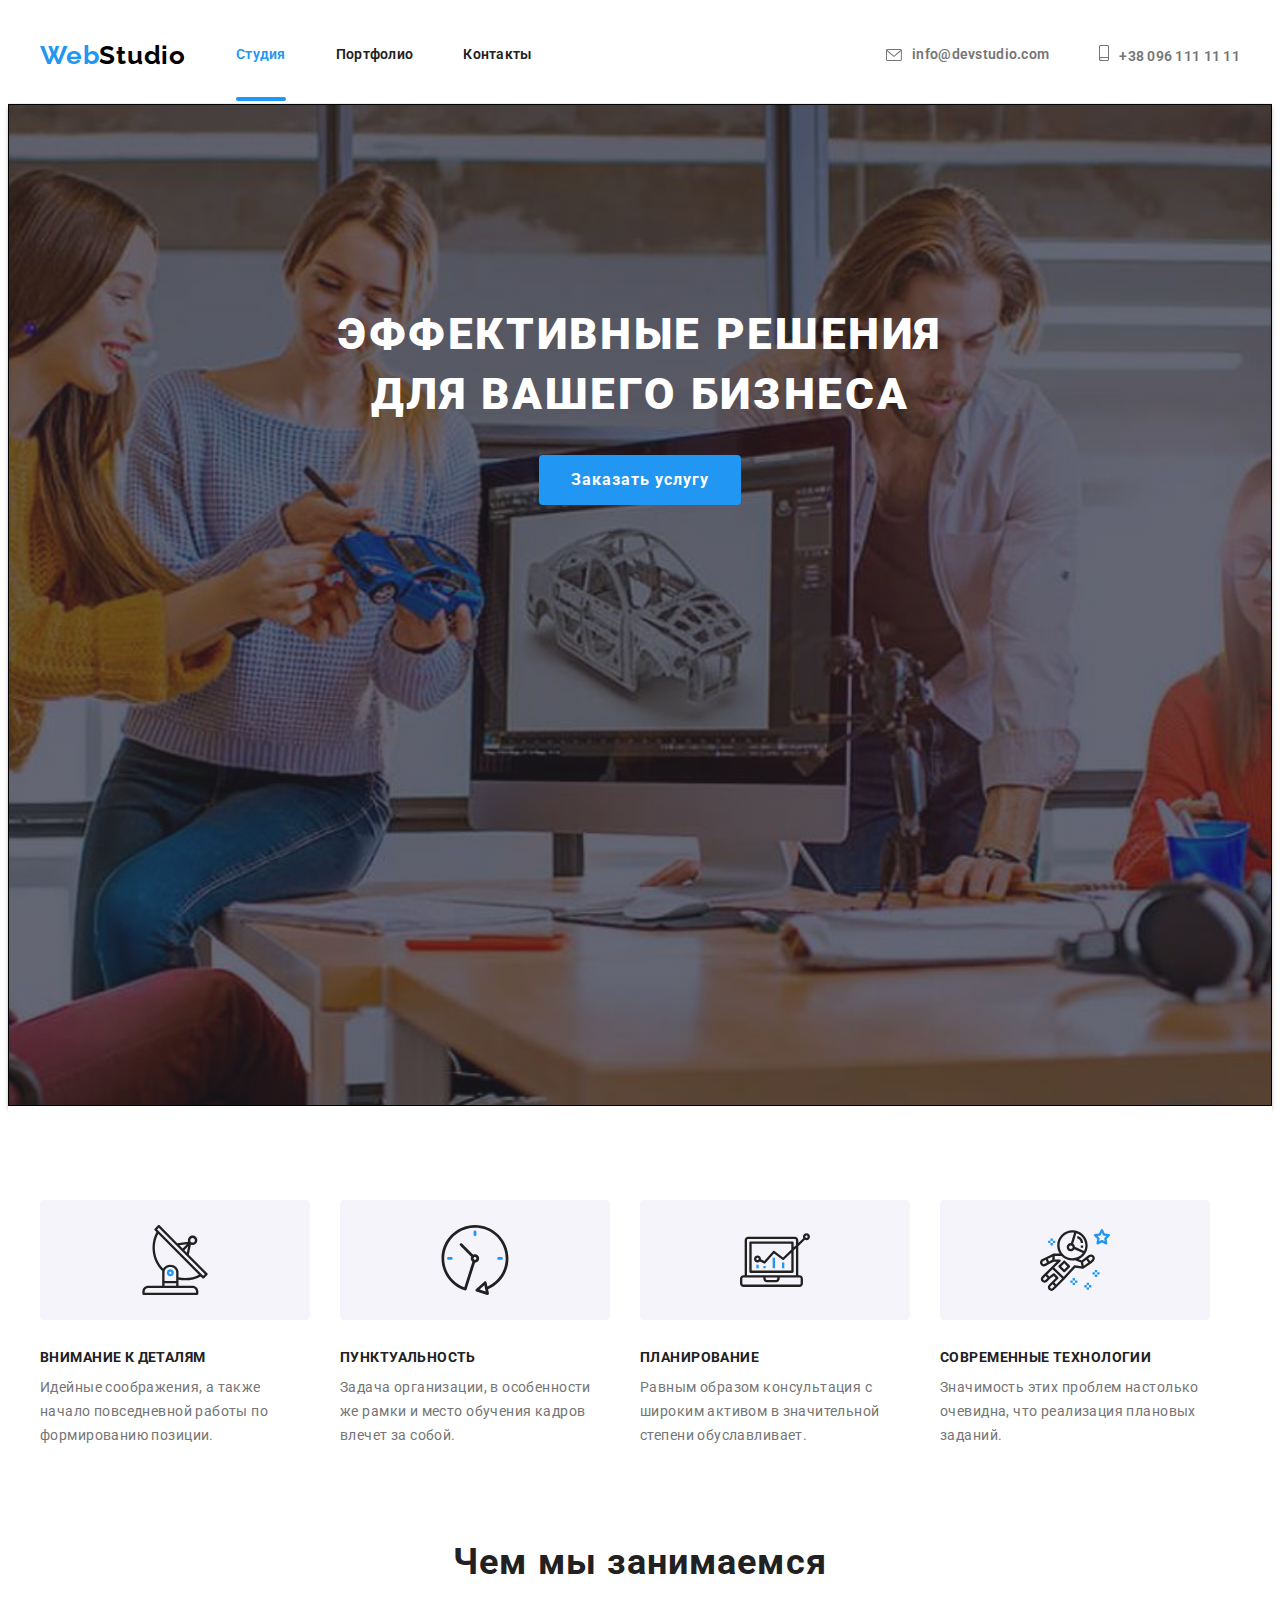
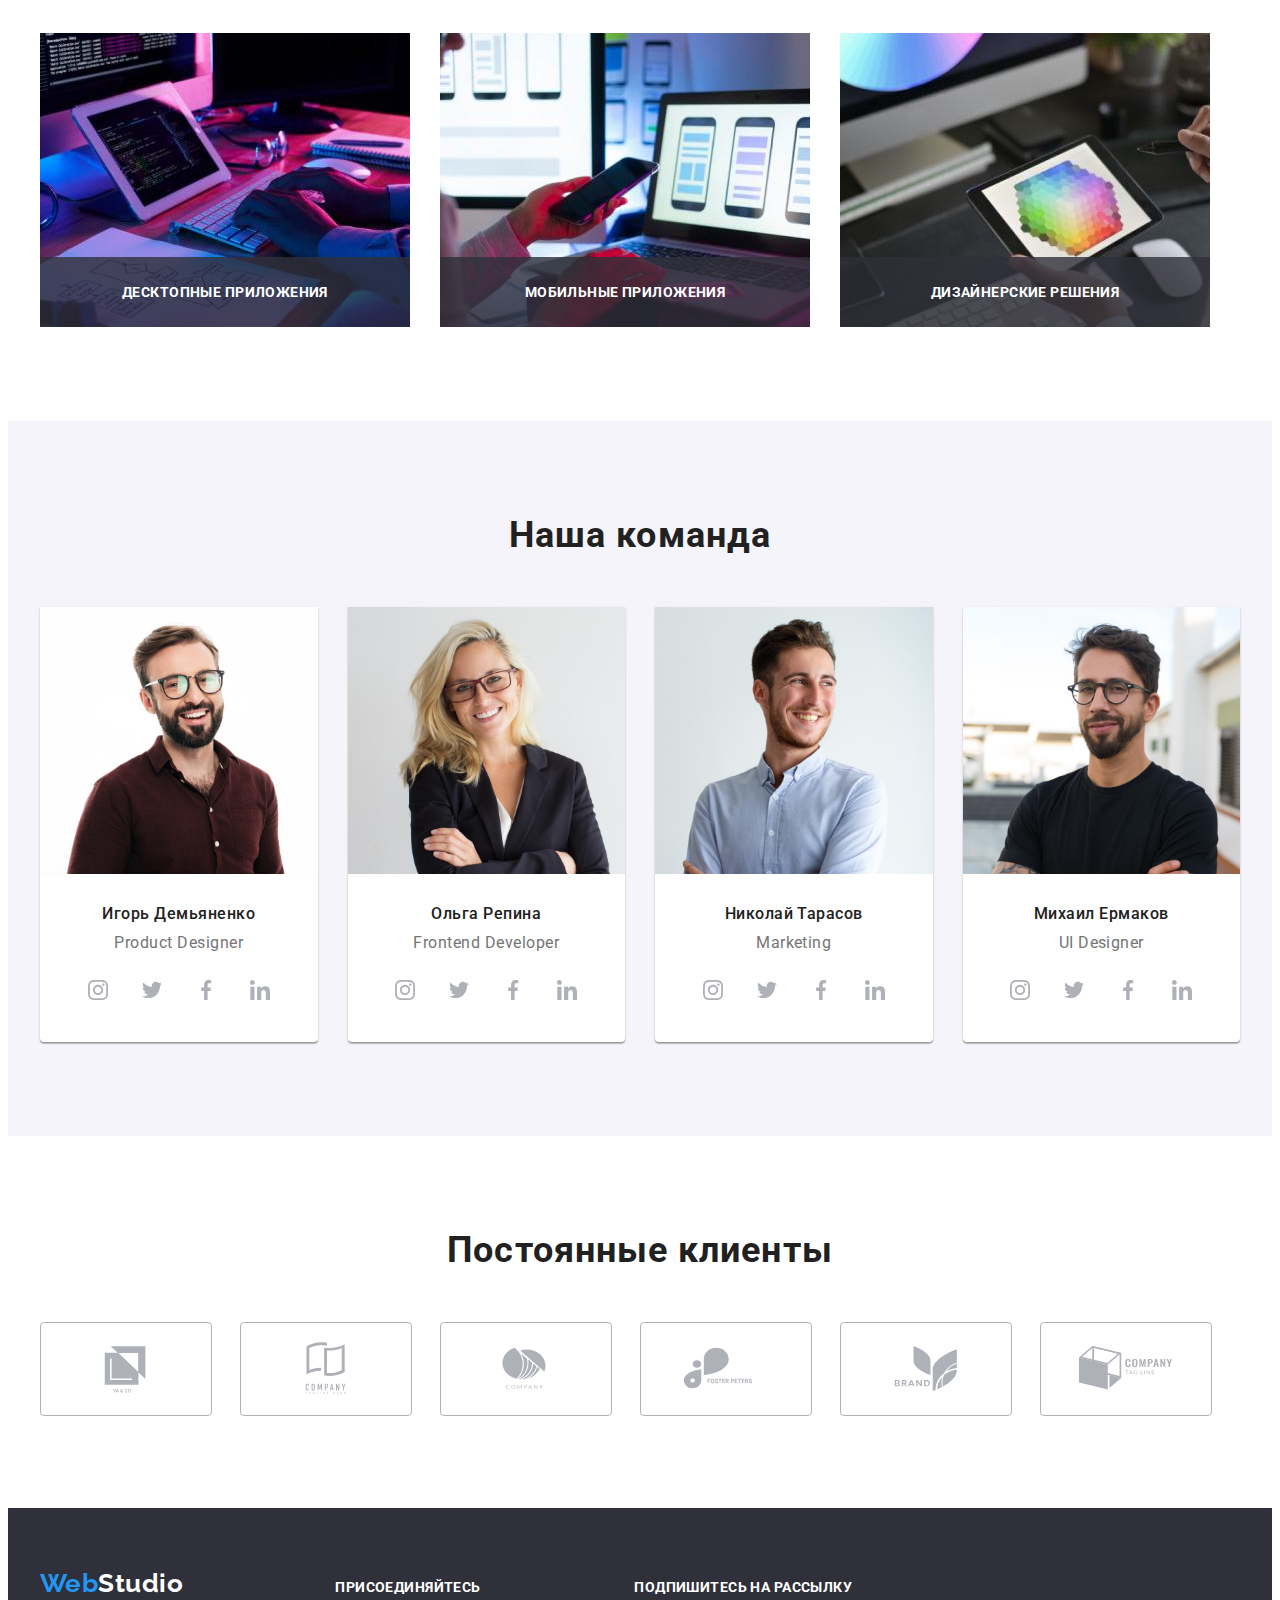
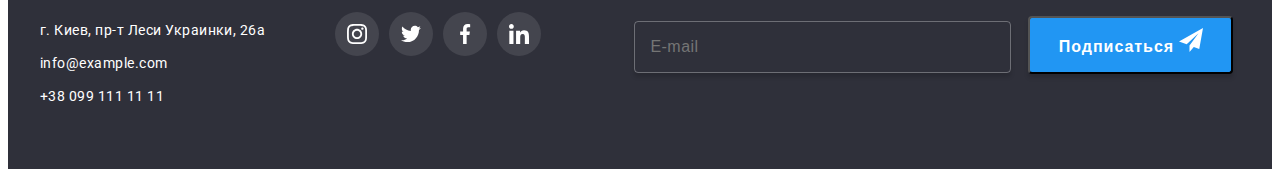
==== index.html @ f406188a "commit220617" ====
<!DOCTYPE html>
<html lang="ru">
  <head>
    <meta charset="UTF-8" />
    <meta http-equiv="X-UA-Compatible" content="IE=edge" />
    <meta name="viewport" content="width=device-width, initial-scale=1.0" />
    <link rel="preconnect" href="https://fonts.googleapis.com" />
    <link rel="preconnect" href="https://fonts.gstatic.com" crossorigin />
    <link
      href="https://fonts.googleapis.com/css2?family=Raleway:wght@700&family=Roboto:wght@400;500;700;900&display=swap"
      rel="stylesheet"
    />
    <link
      rel="stylesheet"
      href="https://cdnjs.cloudflare.com/ajax/libs/modern-normalize/1.1.0/modern-normalize.min.css"
      integrity="sha512-wpPYUAdjBVSE4KJnH1VR1HeZfpl1ub8YT/NKx4PuQ5NmX2tKuGu6U/JRp5y+Y8XG2tV+wKQpNHVUX03MfMFn9Q=="
      crossorigin="anonymous"
      referrerpolicy="no-referrer"
    />
    <link rel="stylesheet" href="./css/styles.css" />
    <title>WebStudio</title>
  </head>
  <body>
    <!--top line-->
    <header class="top">
      <div class="container">
        <nav class="top-nav">
          <a class="top-logo link" href="index.html"
            ><span class="top-logo-part">Web</span>Studio</a
          >
          <ul class="top-list list">
            <li class="top-item">
              <a href="index.html" class="current top-link link">Студия</a>
            </li>
            <li class="top-item">
              <a href="./portfolio.html" class="top-link link">Портфолио</a>
            </li>
            <li class="top-item">
              <a href="" class="top-link link">Контакты</a>
            </li>
          </ul>
        </nav>
        <ul class="top-contacts">
          <li class="top-item list">
            <a class="top-mail link" href="mailto:info@devstudio.com">
              <svg class="mail-icon" width="16" height="12">
                <use href="./images/symbol-defs.svg#icon-envelope"></use></svg
              >info@devstudio.com</a
            >
          </li>
          <li class="top-item list">
            <a class="top-tel link" href="tel:+380961111111">
              <svg class="tel-icon" width="10" height="16">
                <use href="./images/symbol-defs.svg#icon-smartphone"></use></svg
              >+38 096 111 11 11</a
            >
          </li>
        </ul>
      </div>
    </header>
    <main>
      <!--site header-->
      <section class="header">
        <div class="container">
          <h1 class="header-title">Эффективные решения для вашего бизнеса</h1>
          <button type="button" class="header-btn btn" data-modal-open>Заказать услугу</button>
        </div>
      </section>
      <!--features-->
      <section class="features section">
        <div class="container">
          <h2 class="visually-hidden">hidden</h2>
          <ul class="features-list list">
            <li class="features-item">
              <div class="features-item-icon">
                <svg class="features-icon" width="70" height="70">
                  <use href="./images/symbol-defs.svg#icon-antenna"></use>
                </svg>
              </div>
              <h3 class="features-title">Внимание к деталям</h3>
              <p class="features-text">
                Идейные соображения, а также начало повседневной работы по формированию позиции.
              </p>
            </li>
            <li class="features-item">
              <div class="features-item-icon">
                <svg class="features-icon" width="70" height="70">
                  <use href="./images/symbol-defs.svg#icon-clock"></use>
                </svg>
              </div>
              <h3 class="features-title">Пунктуальность</h3>
              <p class="features-text">
                Задача организации, в особенности же рамки и место обучения кадров влечет за собой.
              </p>
            </li>
            <li class="features-item">
              <div class="features-item-icon">
                <svg class="features-icon" width="70" height="70">
                  <use href="./images/symbol-defs.svg#icon-diagram"></use>
                </svg>
              </div>
              <h3 class="features-title">Планирование</h3>
              <p class="features-text">
                Равным образом консультация с широким активом в значительной степени обуславливает.
              </p>
            </li>
            <li class="features-item">
              <div class="features-item-icon">
                <svg class="features-icon" width="70" height="70">
                  <use href="./images/symbol-defs.svg#icon-astronaut"></use>
                </svg>
              </div>
              <h3 class="features-title">Современные технологии</h3>
              <p class="features-text">
                Значимость этих проблем настолько очевидна, что реализация плановых заданий.
              </p>
            </li>
          </ul>
        </div>
      </section>
      <!--about us-->
      <section class="about section">
        <div class="container">
          <h2 class="about-title">Чем мы занимаемся</h2>
          <ul class="about-list list">
            <li class="about-item">
              <div class="about-thumb">
                <img
                  src="./images/hw-01-1.jpg"
                  class="about-img"
                  alt="печатает на планшете"
                  width="370"
                  height="294"
                />
                <p class="about-text">Десктопные приложения</p>
              </div>
            </li>
            <li class="about-item">
              <div class="about-thumb">
                <img
                  src="./images/hw-01-2.jpg"
                  class="about-img"
                  alt="смотрит в телефон"
                  width="370"
                  height="294"
                />
                <p class="about-text">Мобильные приложения</p>
              </div>
            </li>
            <li class="about-item">
              <div class="about-thumb">
                <img
                  src="./images/hw-01-3.jpg"
                  class="about-img"
                  alt="изучает цвета"
                  width="370"
                  height="294"
                />
                <p class="about-text">Дизайнерские решения</p>
              </div>
            </li>
          </ul>
        </div>
      </section>
      <!--Our team-->

      <section class="team section">
        <div class="container">
          <h2 class="team-title">Наша команда</h2>
          <ul class="team-list list">
            <li class="team-item">
              <img
                src="./images/hw-01-4.jpg"
                class="team-img"
                alt="дизайнер"
                width="270"
                height="260"
              />
              <div class="team-text">
                <p class="team-name">Игорь Демьяненко</p>
                <p class="team-description">Product Designer</p>
                <ul class="team-soc-list list">
                  <li class="team-soc-item">
                    <a href="" class="team-soc-link link"
                      ><svg class="team-soc-icon" width="20" height="20">
                        <use href="./images/symbol-defs.svg#icon-instagram"></use></svg
                    ></a>
                  </li>
                  <li class="team-soc-item">
                    <a href="" class="team-soc-link link"
                      ><svg class="team-soc-icon" width="20" height="20">
                        <use href="./images/symbol-defs.svg#icon-twitter"></use></svg
                    ></a>
                  </li>
                  <li class="team-soc-item">
                    <a href="" class="team-soc-link link">
                      <svg class="team-soc-icon" width="20" height="20">
                        <use href="./images/symbol-defs.svg#icon-facebook"></use></svg
                    ></a>
                  </li>
                  <li class="team-soc-item">
                    <a href="" class="team-soc-link link"
                      ><svg class="team-soc-icon" width="20" height="20">
                        <use href="./images/symbol-defs.svg#icon-linkedin"></use></svg
                    ></a>
                  </li>
                </ul>
              </div>
            </li>
            <li class="team-item">
              <img
                src="./images/hw-01-5.jpg"
                class="team-img"
                alt="разработчик"
                width="270"
                height="260"
              />
              <div class="team-text">
                <p class="team-name">Ольга Репина</p>
                <p class="team-description">Frontend Developer</p>
                <ul class="team-soc-list list">
                  <li class="team-soc-item">
                    <a href="" class="team-soc-link link"
                      ><svg class="team-soc-icon" width="20" height="20">
                        <use href="./images/symbol-defs.svg#icon-instagram"></use></svg
                    ></a>
                  </li>
                  <li class="team-soc-item">
                    <a href="" class="team-soc-link link"
                      ><svg class="team-soc-icon" width="20" height="20">
                        <use href="./images/symbol-defs.svg#icon-twitter"></use></svg
                    ></a>
                  </li>
                  <li class="team-soc-item">
                    <a href="" class="team-soc-link link">
                      <svg class="team-soc-icon" width="20" height="20">
                        <use href="./images/symbol-defs.svg#icon-facebook"></use></svg
                    ></a>
                  </li>
                  <li class="team-soc-item">
                    <a href="" class="team-soc-link link"
                      ><svg class="team-soc-icon" width="20" height="20">
                        <use href="./images/symbol-defs.svg#icon-linkedin"></use></svg
                    ></a>
                  </li>
                </ul>
              </div>
            </li>
            <li class="team-item">
              <img
                src="./images/hw-01-6.jpg"
                class="team-img"
                alt="маркетолог"
                width="270"
                height="260"
              />
              <div class="team-text">
                <p class="team-name">Николай Тарасов</p>
                <p class="team-description">Marketing</p>
                <ul class="team-soc-list list">
                  <li class="team-soc-item">
                    <a href="" class="team-soc-link link"
                      ><svg class="team-soc-icon" width="20" height="20">
                        <use href="./images/symbol-defs.svg#icon-instagram"></use></svg
                    ></a>
                  </li>
                  <li class="team-soc-item">
                    <a href="" class="team-soc-link link"
                      ><svg class="team-soc-icon" width="20" height="20">
                        <use href="./images/symbol-defs.svg#icon-twitter"></use></svg
                    ></a>
                  </li>
                  <li class="team-soc-item">
                    <a href="" class="team-soc-link link">
                      <svg class="team-soc-icon" width="20" height="20">
                        <use href="./images/symbol-defs.svg#icon-facebook"></use></svg
                    ></a>
                  </li>
                  <li class="team-soc-item">
                    <a href="" class="team-soc-link link"
                      ><svg class="team-soc-icon" width="20" height="20">
                        <use href="./images/symbol-defs.svg#icon-linkedin"></use></svg
                    ></a>
                  </li>
                </ul>
              </div>
            </li>
            <li class="team-item">
              <img
                src="./images/hw-01-7.jpg"
                class="team-img"
                alt="дизайнер"
                width="270"
                height="260"
              />
              <div class="team-text">
                <p class="team-name">Михаил Ермаков</p>
                <p class="team-description">UI Designer</p>
                <ul class="team-soc-list list">
                  <li class="team-soc-item">
                    <a href="" class="team-soc-link link"
                      ><svg class="team-soc-icon" width="20" height="20">
                        <use href="./images/symbol-defs.svg#icon-instagram"></use></svg
                    ></a>
                  </li>
                  <li class="team-soc-item">
                    <a href="" class="team-soc-link link"
                      ><svg class="team-soc-icon" width="20" height="20">
                        <use href="./images/symbol-defs.svg#icon-twitter"></use></svg
                    ></a>
                  </li>
                  <li class="team-soc-item">
                    <a href="" class="team-soc-link link">
                      <svg class="team-soc-icon" width="20" height="20">
                        <use href="./images/symbol-defs.svg#icon-facebook"></use></svg
                    ></a>
                  </li>
                  <li class="team-soc-item">
                    <a href="" class="team-soc-link link"
                      ><svg class="team-soc-icon" width="20" height="20">
                        <use href="./images/symbol-defs.svg#icon-linkedin"></use></svg
                    ></a>
                  </li>
                </ul>
              </div>
            </li>
          </ul>
        </div>
      </section>

      <!--Clients-->
      <section class="clients section">
        <div class="container">
          <h2 class="clients-title">Постоянные клиенты</h2>
          <ul class="clients-list list">
            <li class="clients-item">
              <a href="" class="clients-link link">
                <svg class="clients-icon" width="106" height="60">
                  <use href="./images/symbol-defs.svg#icon-Logo1"></use>
                </svg>
              </a>
            </li>
            <li class="clients-item">
              <a href="" class="clients-link link">
                <svg class="clients-icon" width="106" height="60">
                  <use href="./images/symbol-defs.svg#icon-Logo2"></use>
                </svg>
              </a>
            </li>
            <li class="clients-item">
              <a href="" class="clients-link link">
                <svg class="clients-icon" width="106" height="60">
                  <use href="./images/symbol-defs.svg#icon-Logo3"></use>
                </svg>
              </a>
            </li>
            <li class="clients-item">
              <a href="" class="clients-link link">
                <svg class="clients-icon" width="106" height="60">
                  <use href="./images/symbol-defs.svg#icon-Logo4"></use>
                </svg>
              </a>
            </li>
            <li class="clients-item">
              <a href="" class="clients-link link">
                <svg class="clients-icon" width="106" height="60">
                  <use href="./images/symbol-defs.svg#icon-Logo5"></use>
                </svg>
              </a>
            </li>
            <li class="clients-item">
              <a href="" class="clients-link link">
                <svg class="clients-icon" width="106" height="60">
                  <use href="./images/symbol-defs.svg#icon-Logo6"></use>
                </svg>
              </a>
            </li>
          </ul>
        </div>
      </section>
    </main>
    <!--footer-->
    <footer>
      <address class="address">
        <div class="container">
          <div class="footer-address">
            <a class="address-logo" href="index.html">
              <span class="address-logo-part">Web</span>Studio</a
            >
            <ul class="address-list list">
              <li class="address-item">
                <a
                  class="address-link link"
                  href="https://goo.gl/maps/U8D8VqJZEQFio7qh9"
                  target="_blank"
                  rel="noopener nofollow noreferrer"
                  >г. Киев, пр-т Леси Украинки, 26a</a
                >
              </li>
              <li class="address-item">
                <a class="mail-link link" href="mailto:info@example.com">info@example.com</a>
              </li>
              <li class="address-item">
                <a class="tel-link link" href="tel:+380991111111">+38 099 111 11 11</a>
              </li>
            </ul>
          </div>
          <div class="footer-icons">
            <p class="footer-text">присоединяйтесь</p>
            <ul class="footer-soc-list list">
              <li class="footer-soc-item">
                <a href="" class="footer-soc-link link"
                  ><svg class="footer-soc-icon" width="20" height="20">
                    <use href="./images/symbol-defs.svg#icon-instagram"></use></svg
                ></a>
              </li>
              <li class="footer-soc-item">
                <a href="" class="footer-soc-link link"
                  ><svg class="footer-soc-icon" width="20" height="20">
                    <use href="./images/symbol-defs.svg#icon-twitter"></use></svg
                ></a>
              </li>
              <li class="footer-soc-item">
                <a href="" class="footer-soc-link link">
                  <svg class="footer-soc-icon" width="20" height="20">
                    <use href="./images/symbol-defs.svg#icon-facebook"></use></svg
                ></a>
              </li>
              <li class="footer-soc-item">
                <a href="" class="footer-soc-link link"
                  ><svg class="footer-soc-icon" width="20" height="20">
                    <use href="./images/symbol-defs.svg#icon-linkedin"></use></svg
                ></a>
              </li>
            </ul>
          </div>

          <!---- <p class="footer-form-text">Подпишитесь на рассылку</p>
            <form name="signup_form" autocomplete="on" novalidate>
              <input type="email" name="email" placeholder="E-mail" />
              <button type="submit">Подписаться</button>
            </form>-->
          <form class="footer-form">
            <label class="footer-form-text"> Подпишитесь на рассылку</label>
            <div class="footer-sign">
              <input class="footer-input" type="email" name="email" placeholder="E-mail" />
              <button class="footer-form-btn" type="submit">
                Подписаться
                <svg class="footer-form-icon" width="24" height="24">
                  <use href="./images/symbol-defs.svg#icon-icon-send"></use>
                </svg>
              </button>
            </div>
          </form>
        </div>
      </address>
    </footer>
    <div class="backdrop is-hidden" data-modal>
      <div class="modal">
        <button type="button" class="modal-close-btn" data-modal-close>
          <svg class="close-btn" width="11" height="11">
            <use href="./images/symbol-defs.svg#icon-Vector-1"></use>
          </svg>
        </button>
        <form class="modal-form">
            <p class="modal-title">Оставьте свои данные, мы вам перезвоним</p>
            <div class="modal-field">
              <label class="modal-label">Имя</label>
              <input type="text" class="modal-input" name="user-name" />
              <svg class="modal-icon" width="18" height="18">
                <use href="./images/symbol-defs.svg#icon-person"></use>
              </svg>
            </div>
            <div class="modal-field">
              <label class="modal-label">Телефон</label>
              <input type="text" class="modal-input" name="user-tel" />
              <svg class="modal-icon" width="18" height="18">
                <use href="./images/symbol-defs.svg#icon-phone"></use>
              </svg>
            </div>
            <div class="modal-field">
              <label class="modal-label">Почта</label>
              <input type="text" class="modal-input" name="user-email" />
              <svg class="modal-icon" width="18" height="18">
                <use href="./images/symbol-defs.svg#icon-email"></use>
              </svg>
            </div>
            <div class="modal-field">
              <label for="user-text" class="modal-label">Комментарий</label>
              <textarea
                name="user-text"
                id="user-text"
                class="modal-text"
                placeholder="Введите текст"
              ></textarea>
            </div>
            <div class="modal-agreement">
          <div class="modal-field">
            <input
              type="checkbox"
              name="agreement"
              value="true"
              class="modal-check"
              id="agreement"
            />
            <label for="agreement" class="check-text"
              >Соглашаюсь с рассылкой и принимаю Условия договора</label
            >
          </div>
          <button class="modal-submit-btn" type="submit">Отправить</button>
          </div>
        </form>
      </div>
      </div>
      </div>
    </div>
    <script src="./js/modal.js"></script>
  </body>
</html>
---- css/styles.css ----
:root {
  --accent-color: #2196f3;
  --secondary-text-color: #757575;
  --main-text-color: #212121;
  --accent-text-color: #2196f3;
  --white-color: #ffffff;
  --main-btn-color: #f5f4fa;
  --dark-grey-color: #2f303a;
  --black-color: #000000;
  --border-color: #eeeeee;
  --main-icon-color: #afb1b8;
  --letter-spacing: 0.03em;
}

p,
h1,
h2,
h3,
h4,
h5,
h6 {
  margin: 0;
}

ul,
ol {
  margin: 0;
  padding-left: 0;
}

img {
  display: block;
  width: 100%;
  height: auto;
}

body {
  background-color: var(--white-color);
  color: var(--main-text-color);
  font-family: 'Roboto', sans-serif;
}
/*Утилиты*/
.list {
  list-style: none;
}
.link {
  text-decoration: none;
}
.btn {
  font-family: inherit;
  border: none;
  cursor: pointer;
}
.container {
  width: 1200px;
  margin: 0 auto;
  padding-left: 15px;
  padding-right: 15px;
}

.section {
  padding-top: 94px;
  padding-bottom: 94px;
}

/* top-line */

.top .container {
  display: flex;
  align-items: center;
  justify-content: space-between;
}

.top {
  background-color: var(--white-color);
  border-bottom-width: 1px;
  border-bottom-style: solid;
  border-bottom-color: var(--border-color);
  padding-top: 32px;
  padding-bottom: 32px;
}

.top-list {
  display: flex;
  padding: 0;
  margin: 0;
  list-style: none;
}

.top-nav {
  font-weight: 600;
  font-size: 14px;
  line-height: 1.14;
  letter-spacing: 0.02em;
  display: flex;
  align-items: center;
}

.top-logo {
  font-family: 'Raleway', sans-serif;
  color: var(--black-color);
  font-weight: 700;
  font-size: 26px;
  line-height: 1.19;
  letter-spacing: var(--letter-spacing);
  display: block;
  align-items: center;
  margin-right: 50px;
}

.top-logo-part {
  color: var(--accent-color);
}

.top-item {
  margin-right: 50px;
}

.top-item:last-child {
  margin-right: 0;
}

.top-contacts {
  display: flex;
  align-items: center;
}

.top-link:hover,
.top-link:focus {
  color: var(--accent-text-color);
  text-decoration: none;
}

.top-link {
  color: var(--main-text-color);
  display: block;
  text-decoration: none;
  width: 100%;
  transition: color 250ms cubic-bezier(0.4, 0, 0.2, 1);
}

.top-link .current {
  color: var(--accent-text-color);
}

.current {
  color: var(--accent-text-color);
}
.top-list .top-link {
  position: relative;
}

.top-link.current:after {
  display: block;
  content: '';
  position: absolute;
  bottom: -38px;
  left: 0;
  border-radius: 2px;
  width: 100%;
  height: 4px;
  background-color: var(--accent-text-color);
  opacity: 0;
  transform: scale(0);
  transition: transform 250ms cubic-bezier(0.4, 0, 0.2, 1);
}

.top-link.current:after {
  opacity: 1;
  transform: scaleX(1);
}

.top-link.current:after {
  opacity: 1;
  transform: scaleX(1);
}

.top-mail:hover,
.top-mail:focus {
  color: var(--accent-text-color);
  text-decoration: none;
}

.top-mail {
  display: flex;
  align-items: center;
  color: var(--secondary-text-color);
  transition: color 250ms cubic-bezier(0.4, 0, 0.2, 1);
}

.top-tel:hover,
.top-tel:focus {
  color: var(--accent-text-color);
  text-decoration: none;
}

.top-tel {
  color: var(--secondary-text-color);
  transition: color 250ms cubic-bezier(0.4, 0, 0.2, 1);
}

.top-contacts {
  font-weight: 600;
  font-size: 14px;
  line-height: 1.14;
  letter-spacing: 0.02em;
}

.mail-icon {
  margin-right: 10px;
  fill: var(--secondary-text-color);
  transition: fill 250ms cubic-bezier(0.4, 0, 0.2, 1);
}
.tel-icon {
  margin-right: 10px;
  fill: var(--secondary-text-color);
  transition: fill 250ms cubic-bezier(0.4, 0, 0.2, 1);
}

.top-mail:hover .mail-icon,
.top-mail:focus .mail-icon {
  fill: var(--accent-color);
}

.top-tel:hover .tel-icon,
.top-tel:focus .tel-icon {
  fill: var(--accent-color);
}

/*footer*/
.address {
  background-color: var(--dark-grey-color);
  color: var(--white-color);
  letter-spacing: var(--letter-spacing);
  padding-top: 60px;
  padding-bottom: 60px;
  display: block;
}

.address .container {
  display: flex;
  align-items: baseline;
}

.address-logo {
  font-family: 'Raleway', sans-serif;
  color: var(--white-color);
  font-style: normal;
  font-weight: 700;
  font-size: 26px;
  line-height: 1.19;
  text-decoration: none;
  margin-bottom: 20px;
  display: block;
}

.address-logo-part {
  color: var(--accent-text-color);
  font-style: normal;
}
.address-link {
  color: var(--white-color);
  font-style: normal;
  display: block;
  transition: color 250ms cubic-bezier(0.4, 0, 0.2, 1);
}

.tel-link {
  color: var(--white-color);
  font-style: normal;
  display: block;
  transition: color 250ms cubic-bezier(0.4, 0, 0.2, 1);
}

.mail-link {
  color: var(--white-color);
  font-style: normal;
  display: block;
  transition: color 250ms cubic-bezier(0.4, 0, 0.2, 1);
}

.address-list {
  color: var(--white-color);
  font-style: normal;
  font-weight: 400;
  font-size: 14px;
  line-height: 1.71;
  font-style: normal;
  display: block;
}
.address-item:not(:last-child) {
  margin-bottom: 9px;
}

.address-link:hover,
.address-link:focus {
  color: var(--accent-text-color);
  text-decoration: none;
}
.mail-link:hover,
.mail-link:focus {
  color: var(--accent-text-color);
  text-decoration: none;
}

.tel-link:hover,
.tel-link:focus {
  color: var(--accent-text-color);
  text-decoration: none;
}

.footer-icons {
  margin-left: 70px;
  margin-right: 93px;
  text-align: left;
}

.footer-text {
  font-weight: 700;
  font-size: 14px;
  line-height: 1.17;
  letter-spacing: var(--letter-spacing);
  text-transform: uppercase;
  font-style: normal;
  margin-bottom: 16px;
}

.footer-soc-list {
  display: flex;
  justify-content: left;
}

.footer-soc-item {
  width: 44px;
  height: 44px;
  margin-right: 10px;
}

.footer-soc-item:last-child {
  margin-right: 0;
}

.footer-soc-link {
  width: 100%;
  height: 100%;
  border-radius: 50%;
  display: flex;
  align-items: center;
  justify-content: center;
  background-color: rgba(255, 255, 255, 0.1);
  transition: background-color 250ms cubic-bezier(0.4, 0, 0.2, 1);
}

.footer-soc-link:hover,
.footer-soc-link:focus {
  background-color: var(--accent-color);
}

.footer-soc-link:hover .footer-soc-icon,
.footer-soc-link:focus .footer-soc-icon {
  fill: var(--white-color);
}
.footer-soc-icon {
  fill: var(--white-color);
}
/* 
.footer-form {
  /* text-align: left; 
  margin-left: 93px;
  display: flex;*/
/* display: flex;
  margin-left: 93px;
  flex-direction: row; }*/

/* .footer-form-text {
  font-weight: 700;
  font-size: 14px;
  line-height: 1.17;
  letter-spacing: 0.03em;
  text-transform: uppercase;
  font-style: normal;
  color: rgba(255, 255, 255, 1);
  margin-bottom: 20px;
} */
.footer-form {
  display: block;
}
.footer-form-text {
  /* margin-right: 12px;
  font-style: normal;
  color: rgba(255, 255, 255, 0.6);
  font-weight: 400;
  font-size: 14px;
  letter-spacing: 00.03em;
  line-height: 1.25;
  text-align: left; */
  font-weight: 700;
  font-size: 14px;
  line-height: 1.17;
  letter-spacing: var(--letter-spacing);
  text-transform: uppercase;
  font-style: normal;
  color: rgba(255, 255, 255, 1);
  margin-bottom: 20px;
  display: flex;
}

.footer-form-btn {
  background-color: var(--accent-color);
  color: var(--white-color);
  font-weight: 700;
  font-size: 16px;
  line-height: 1.88;
  letter-spacing: 0.06em;
  padding-top: 10px;
  padding-bottom: 10px;
  border-radius: 4px;
  box-shadow: 0px 4px 4px rgba(0, 0, 0, 0.15);
  padding-left: 29px;
  padding-right: 28px;
}

.footer-input {
  padding-top: 15px;
  padding-bottom: 15px;
  padding-left: 15px;
  width: 358px;

  border: 1px solid rgba(255, 255, 255, 0.3);
  box-shadow: 0px 4px 4px rgba(0, 0, 0, 0.15);
  border-radius: 4px;
  background-color: inherit;
  font-weight: 400;
  font-size: 16px;
  line-height: 1.25;
  letter-spacing: var(--letter-spacing);
  color: rgba(255, 255, 255, 0.6);
  margin-right: 12px;
}

.footer-input {
  font-weight: 400;
  font-size: 16px;
  line-height: 1.25;
  letter-spacing: var(--letter-spacing);
  color: rgba(255, 255, 255, 0.6);
}

/*index-header*/
.header {
  max-width: 1600px;
  height: 600px;
  margin: 0 auto;
  background-color: var(--dark-grey-color);
  background-image: linear-gradient(rgba(47, 48, 58, 0.4), rgba(47, 48, 58, 0.4)),
    url(../images/main-bg.jpg);
  background-repeat: no-repeat;
  background-position: center;
  background-size: cover;
  padding-top: 200px;
  padding-bottom: 200px;
  border: 1px solid #000000;
  box-shadow: 0px 4px 4px rgba(0, 0, 0, 0.25);
}

.header .container {
  display: flex;
  flex-direction: column;
}

.header-title {
  font-weight: 900;
  font-size: 44px;
  line-height: 1.36;
  letter-spacing: 0.06em;
  color: var(--white-color);
  text-transform: uppercase;
  text-align: center;
  margin-bottom: 30px;
  padding-left: 252px;
  padding-right: 252px;
}

.header-btn {
  color: var(--white-color);
  background-color: var(--accent-color);
  font-weight: 700;
  font-size: 16px;
  line-height: 1.88em;
  letter-spacing: 0.06em;
  padding: 10px 32px;
  width: fit-content;
  margin: 0 auto;
  text-align: center;
  box-sizing: content-box;
  border-radius: 4px;
  transition: background-color 250ms cubic-bezier(0.4, 0, 0.2, 1),
    color 250ms cubic-bezier(0.4, 0, 0.2, 1);
}

.header-btn:focus {
  font-weight: 700;
  font-size: 16px;
  line-height: 1.88;

  color: var(--white-color);
  background-color: var(--accent-color);
}

/*index-features*/

.features {
  background-color: var(--white-color);
  padding-bottom: 0px;
}

.visually-hidden {
  position: absolute;
  white-space: nowrap;
  width: 1px;
  height: 1px;
  overflow: hidden;
  border: 0;
  padding: 0;
  clip: rect(0 0 0 0);
  clip-path: inset(50%);
  margin: -1px;
}

.features-list {
  display: flex;
  flex-direction: row;
}

.features-item-icon {
  display: flex;
  justify-content: center;
  align-items: center;
  border-radius: 4px;
  height: 120px;
  background-color: rgba(245, 244, 250, 1);
  margin-bottom: 30px;
}

.features-item {
  margin-right: 30px;
}

.features-item:last-child {
  margin-right: 0;
}

.features-title {
  font-weight: 700;
  font-size: 14px;
  line-height: 1.14;
  letter-spacing: var(--letter-spacing);
  color: var(--main-text-color);
  text-transform: uppercase;
  margin-bottom: 10px;
  text-align: auto;
}
.features-text {
  font-weight: 400;
  font-size: 14px;
  line-height: 1.71;
  letter-spacing: var(--letter-spacing);
  color: var(--secondary-text-color);
  width: 270px;
}

/*index-about-us*/
.about {
  background-color: var(--white-color);
}

.about-thumb {
  position: relative;
}

.about-text {
  display: flex;
  align-items: center;
  justify-content: center;
  position: absolute;
  color: var(--white-color);
  background-color: rgba(47, 48, 58, 0.8);
  bottom: 0;
  font-weight: 700;
  font-size: 14px;
  line-height: 1.17;
  letter-spacing: var(--letter-spacing);
  text-transform: uppercase;
  width: 100%;
  height: 70px;
}

.about-title {
  font-weight: 700;
  font-size: 36px;
  line-height: 1.16;
  letter-spacing: var(--letter-spacing);
  color: var(--main-text-color);
  text-align: center;
  margin-bottom: 50px;
}

.about-list {
  display: flex;
  flex-direction: row;
}

.about-item {
  margin-right: 30px;
}

.about-item:last-child {
  margin-right: 0;
}

/*index-our-team*/
.team {
  background-color: var(--main-btn-color);
}

.team-soc-list {
  display: flex;
  justify-content: center;
}

.team-soc-item {
  width: 44px;
  height: 44px;
  margin-right: 10px;
}

.team-soc-item:last-child {
  margin-right: 0;
}

.team-soc-link {
  width: 100%;
  height: 100%;
  border-radius: 50%;
  display: flex;
  align-items: center;
  justify-content: center;
  transition: background-color 250ms cubic-bezier(0.4, 0, 0.2, 1);
}

.team-soc-link:hover,
.team-soc-link:focus {
  background-color: var(--accent-color);
}

.team-soc-link:hover .team-soc-icon,
.team-soc-link:focus .team-soc-icon {
  fill: var(--white-color);
}
.team-soc-icon {
  fill: var(--main-icon-color);
  transition: fill 250ms cubic-bezier(0.4, 0, 0.2, 1);
}
.team-list {
  display: flex;
  flex-direction: row;
}

.team-item {
  margin-right: 30px;
  background-color: var(--white-color);
  border-bottom-right-radius: 4px;
  border-bottom-left-radius: 4px;
  box-shadow: 0px 2px 1px rgba(0, 0, 0, 0.2), 0px 1px 1px rgba(0, 0, 0, 0.14),
    0px 1px 3px rgba(0, 0, 0, 0.12);
}

.team-item:last-child {
  margin-right: 0;
}

.team-title {
  font-weight: 700;
  font-size: 36px;
  line-height: 1.16;
  letter-spacing: var(--letter-spacing);
  color: var(--main-text-color);
  text-align: center;
  margin-bottom: 50px;
}

.team-text {
  padding-top: 30px;
  padding-bottom: 30px;
}
.team-name {
  font-weight: 500;
  font-size: 16px;
  line-height: 1.19;
  letter-spacing: var(--letter-spacing);
  color: var(--main-text-color);
  margin-bottom: 10px;
  text-align: center;
}

.team-description {
  font-weight: 400;
  font-size: 16px;
  line-height: 1.19;
  letter-spacing: var(--letter-spacing);
  color: var(--secondary-text-color);
  text-align: center;
  margin-bottom: 16px;
}
/*client*/

.clients-title {
  font-weight: 700;
  font-size: 36px;
  line-height: 1.16;
  letter-spacing: var(--letter-spacing);
  color: var(--main-text-color);
  text-align: center;
  margin-bottom: 50px;
}

.clients-list {
  display: flex;
}

.clients-item {
  margin-right: 30px;
  width: 170px;
  height: 92px;
  background-color: var(--white-color);
}

.clients-item:last-child {
  margin-right: 0;
}

.clients-link {
  display: flex;
  justify-content: center;
  align-items: center;
  width: 100%;
  height: 100%;
  border: 1px solid rgba(175, 177, 184, 1);
  border-radius: 4px;
  transition: border-color 250ms cubic-bezier(0.4, 0, 0.2, 1);
}

.clients-link:hover,
.clients-link:focus {
  border-color: var(--accent-color);
}

.clients-link:hover .clients-icon,
.clients-link:focus .clients-icon {
  fill: var(--accent-color);
}

.clients-icon {
  fill: var(--main-icon-color);
  justify-content: center;
  transition: fill 250ms cubic-bezier(0.4, 0, 0.2, 1);
}

/*portfolio-filters*/

.filters {
  background-color: var(--white-color);
  color: var(--main-text-color);
  font-weight: 600;
  font-size: 16px;
  line-height: 1.62;
  letter-spacing: var(--letter-spacing);
  padding-top: 97px;
}

.filters-list {
  display: flex;
  flex-direction: row;
  justify-content: center;
  margin-bottom: 50px;
}

.filters-item {
  margin-right: 8px;
}

.filters-item:last-child {
  margin-right: 0;
}
.filters-main-btn {
  color: var(--main-text-color);
  background-color: var(--main-btn-color);
  font-weight: 600;
  font-size: 16px;
  line-height: 1.63;
  letter-spacing: var(--letter-spacing);
  padding: 6px 22px;
  border-radius: 4px;
  transition: background-color 250ms cubic-bezier(0.4, 0, 0.2, 1),
    box-shadow 250ms cubic-bezier(0.4, 0, 0.2, 1), color 250ms cubic-bezier(0.4, 0, 0.2, 1);
}

.filters-main-btn:hover,
.filters-main-btn:focus {
  font-weight: 600;
  font-size: 16px;
  line-height: 1.63;
  letter-spacing: var(--letter-spacing);
  color: var(--white-color);
  background-color: var(--accent-color);
  box-shadow: 0px 2px 2px rgba(0, 0, 0, 0.12), 0px 1px 2px rgba(0, 0, 0, 0.08),
    0px 3px 1px rgba(0, 0, 0, 0.1);
}

.filters-btn {
  background-color: var(--main-btn-color);
  color: var(--main-text-color);
  font-weight: 500;
  font-size: 16px;
  line-height: 1.62;
  letter-spacing: var(--letter-spacing);
  padding: 6px 22px;
  border-radius: 4px;
  transition: background-color 250ms cubic-bezier(0.4, 0, 0.2, 1),
    box-shadow 250ms cubic-bezier(0.4, 0, 0.2, 1), color 250ms cubic-bezier(0.4, 0, 0.2, 1);
}

.filters-btn:hover,
.filters-btn:focus {
  color: var(--white-color);
  background-color: var(--accent-color);
  box-shadow: 0px 2px 2px rgba(0, 0, 0, 0.12), 0px 1px 2px rgba(0, 0, 0, 0.08),
    0px 3px 1px rgba(0, 0, 0, 0.1);
}

/*portfolio-project*/

.project-list {
  display: flex;
  flex-wrap: wrap;
  text-align: justify;
}

.project-thumb {
  position: relative;
  overflow: hidden;
}

.project-thumb-text {
  position: absolute;
  color: var(--white-color);
  background-color: rgba(33, 150, 243, 0.9);
  top: 0;
  left: 0;
  font-weight: 400;
  font-size: 18px;
  line-height: 1.55;
  letter-spacing: var(--letter-spacing);
  width: 100%;
  height: 100%;
  padding: 63px 24px;
  opacity: 1;
  z-index: 1;
  transform: translateY(101%);
  transition: transform 250ms cubic-bezier(0.4, 0, 0.2, 1);
}

.project-item {
  margin: 15px;
  flex-basis: calc(100% / 3 - 30px);
}

.project-item:nth-child(3n + 3) {
  margin-right: 0;
}

.project-item:nth-child(3n + 1) {
  margin-left: 0;
}

.project-item:nth-child(-n + 3) {
  margin-top: 0;
}

.project-item:nth-last-child(-n + 3) {
  margin-bottom: 0;
}

.project-link.link {
  text-decoration: none;
}

.project-link {
  display: block;
  transition: box-shadow 250ms cubic-bezier(0.4, 0, 0.2, 1);
}

.project-link:hover,
.project-link:focus {
  background-color: var(--white-color);
  box-shadow: 1px 4px 6px rgba(0, 0, 0, 0.16), 0px 4px 4px rgba(0, 0, 0, 0.06),
    0px 1px 1px rgba(0, 0, 0, 0.12);
}

.project-link:hover .project-thumb-text {
  transform: translateY(0);
  opacity: 1;
}

.project-link:hover .project-thumb {
  transform: translateY(0);
  opacity: 1;
}

.project-link:focus .project-thumb-text {
  transform: translateY(0);
  opacity: 1;
}

.project-link:focus .project-thumb {
  transform: translateY(0);
  opacity: 1;
}

.project-title {
  color: var(--main-text-color);
  font-weight: 700;
  font-size: 18px;
  line-height: 2;
  letter-spacing: 0.06em;
  padding-bottom: 4px;
  transition: background-color 250ms cubic-bezier(0.4, 0, 0.2, 1);
}

.project-title:hover,
.project-title:focus {
  background-color: var(--white-color);
}

.project-description {
  color: var(--secondary-text-color);
  font-style: 400;
  font-size: 16px;
  line-height: 1.87;
  letter-spacing: var(--letter-spacing);
  transition: color 250ms cubic-bezier(0.4, 0, 0.2, 1);
}

.project-description:hover,
.project-description:focus {
  background-color: var(--white-color);
}

.project-text {
  border-right-width: 1px;
  border-right-style: solid;
  border-right-color: var(--border-color);
  border-bottom-width: 1px;
  border-bottom-style: solid;
  border-bottom-color: var(--border-color);
  border-left-width: 1px;
  border-left-style: solid;
  border-left-color: var(--border-color);
  padding-bottom: 20px;
  padding-top: 20px;
  padding-left: 24px;
  padding-right: auto;
  transition: transform 250ms cubic-bezier(0.4, 0, 0.2, 1);
}
/*modal*/

.backdrop {
  width: 100%;
  height: 100%;
  position: fixed;
  top: 0;
  left: 0;
  background-color: rgba(0, 0, 0, 0.2);
  opacity: 1;
  transition: opacity 250ms cubic-bezier(0.4, 0, 0.2, 1);
}

.backdrop.is-hidden {
  opacity: 0;
  pointer-events: none;
  visibility: hidden;
}

.modal {
  width: 528px;
  height: 581px;
  border-radius: 4px;
  background-color: var(--white-color);
  box-shadow: 0px 2px 1px rgba(0, 0, 0, 0.2), 0px 1px 1px rgba(0, 0, 0, 0.14),
    0px 1px 3px rgba(0, 0, 0, 0.12);
  position: absolute;
  top: 50%;
  left: 50%;
  transform: translate(-50%, -50%) scale(1);
  transition: transform 250ms cubic-bezier(0.4, 0, 0.2, 1);
  padding: 40px 39px 40px 41px;
}

.modal-close-btn {
  width: 30px;
  height: 30px;
  border: 1px solid rgba(0, 0, 0, 0.1);
  background-color: var(--white-color);
  position: absolute;
  top: 8px;
  right: 8px;
  display: flex;
  align-items: center;
  justify-content: center;
  padding: 0;
  cursor: pointer;
  border-radius: 50%;
  transition: opacity 250ms cubic-bezier(0.4, 0, 0.2, 1),
    visability 250ms cubic-bezier(0.4, 0, 0.2, 1);
}

.modal-form {
  margin-left: auto;
  margin-right: auto;
}
.modal-title {
  font-weight: 700;
  font-size: 20px;
  line-height: 1.17;
  letter-spacing: var(--letter-spacing);
  color: var(--main-text-color);
  text-align: center;
  margin-bottom: 12px;
}

.modal-field {
  margin-bottom: 10px;
}

.modal-icon {
  position: absolute;
  display: flex;

  transform: translateY(-160%);
  margin-left: 12px;
}

.modal-input {
  width: 100%;
  height: 40px;
  border: 1px solid rgba(33, 33, 33, 0.2);
  border-radius: 4px;

  /* box-shadow: 0px 2px 1px rgba(0, 0, 0, 0.2), 0px 1px 1px rgba(0, 0, 0, 0.14),
    0px 2px 3px rgba(0, 0, 0, 0.12); */
}

.modal-input:focus {
  border-color: var(--accent-color);
}

.modal-input:focus + .modal-icon {
  fill: var(--accent-color);
}

.modal-label {
  font-weight: 400;
  font-size: 12px;
  line-height: 1.17;
  letter-spacing: 0.01em;
  color: var(--secondary-text-color);
  display: block;
  margin-bottom: 4px;
}

.modal-agreement {
  text-align: center;
}

.modal-submit-btn {
  background-color: var(--accent-color);
  color: var(--white-color);
  font-weight: 700;
  font-size: 16px;
  line-height: 1.88;
  letter-spacing: 0.06em;
  border-radius: 4px;
  /* box-shadow: 0px 4px 4px rgba(0, 0, 0, 0.15); */
  width: 200px;
  height: 50px;
  border-color: #2196f3;
}

.check-text {
  font-weight: 400;
  font-size: 14px;
  line-height: 1.71;
  letter-spacing: var(--letter-spacing);
  color: var(--secondary-text-color);
}

.modal-text::placeholder {
  color: rgba(117, 117, 117, 0.5);
  font-weight: 400;
  font-size: 14px;
  line-height: 1.71;
  letter-spacing: 0.01em;
}

.modal-text {
  width: 100%;
  height: 100px;
  border: 1px solid rgba(33, 33, 33, 0.2);
  border-radius: 4px;
  resize: none;
  padding: 12px 16px;
}
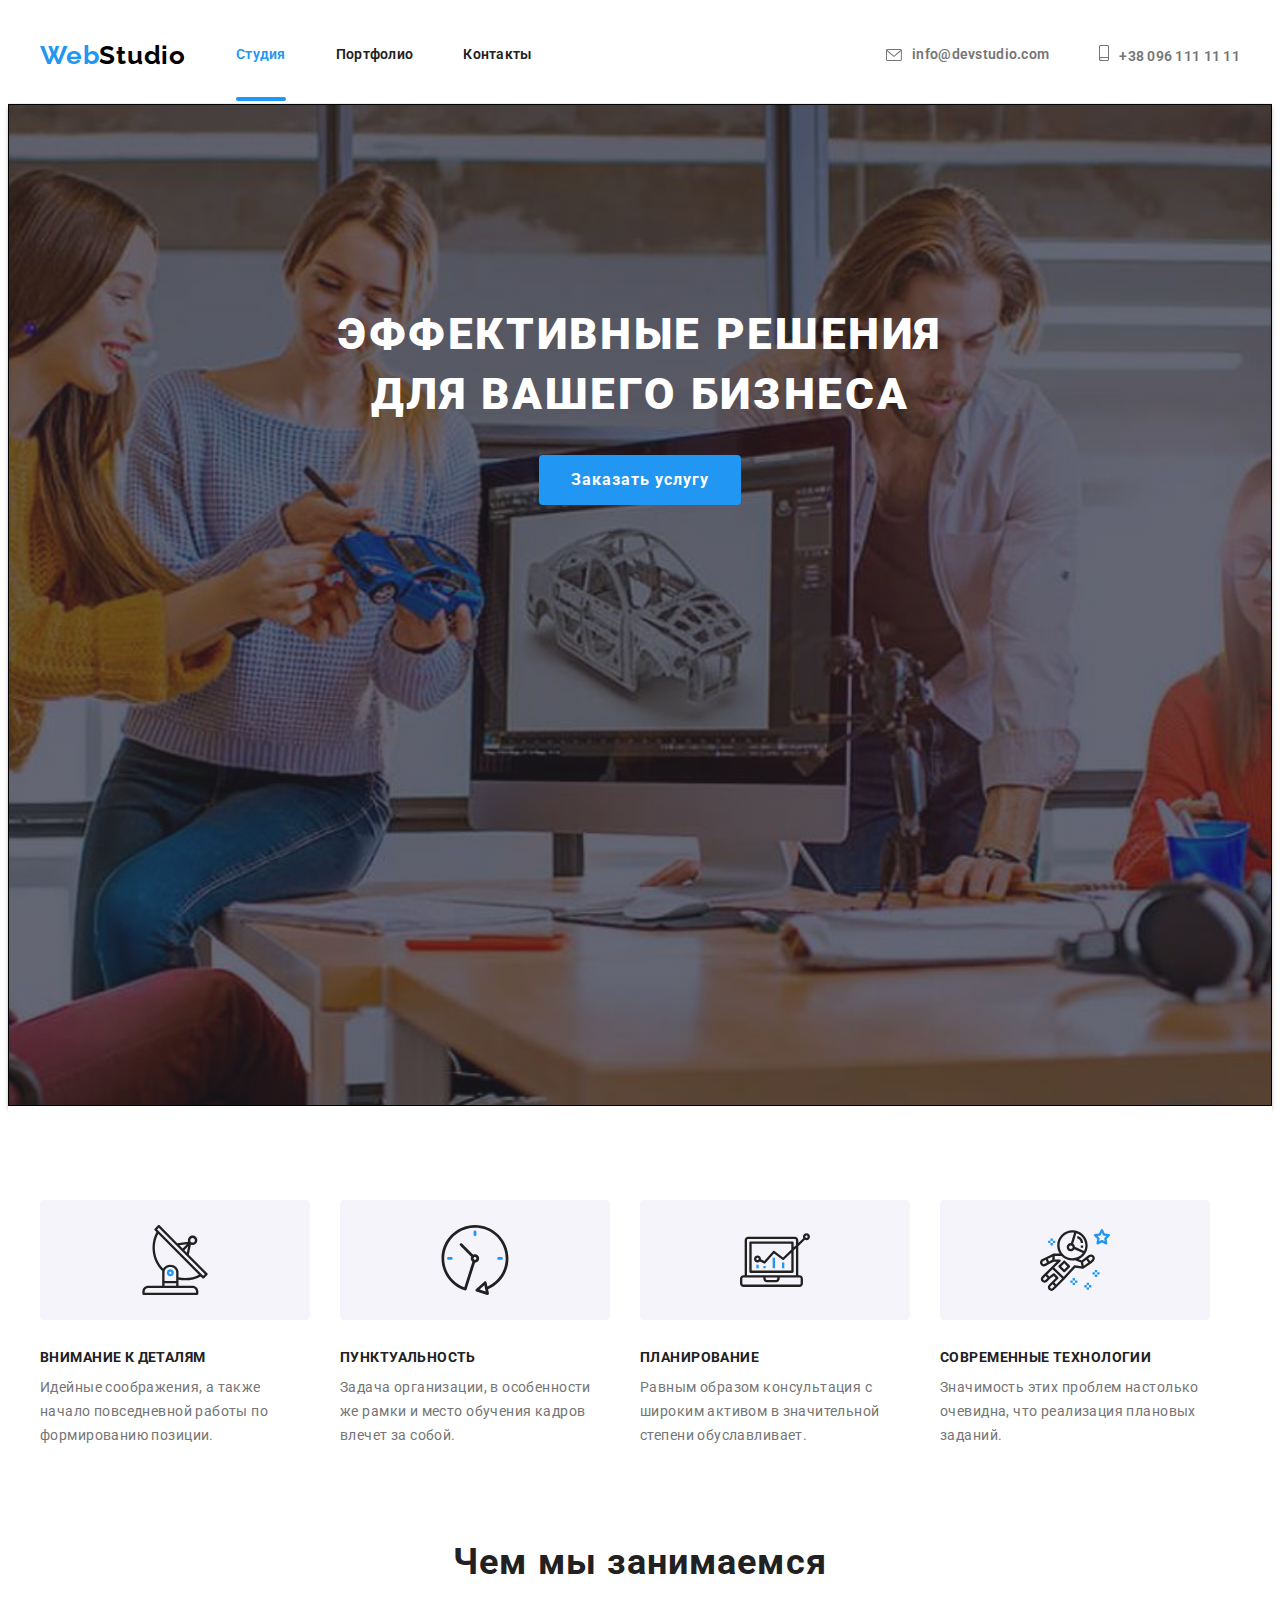
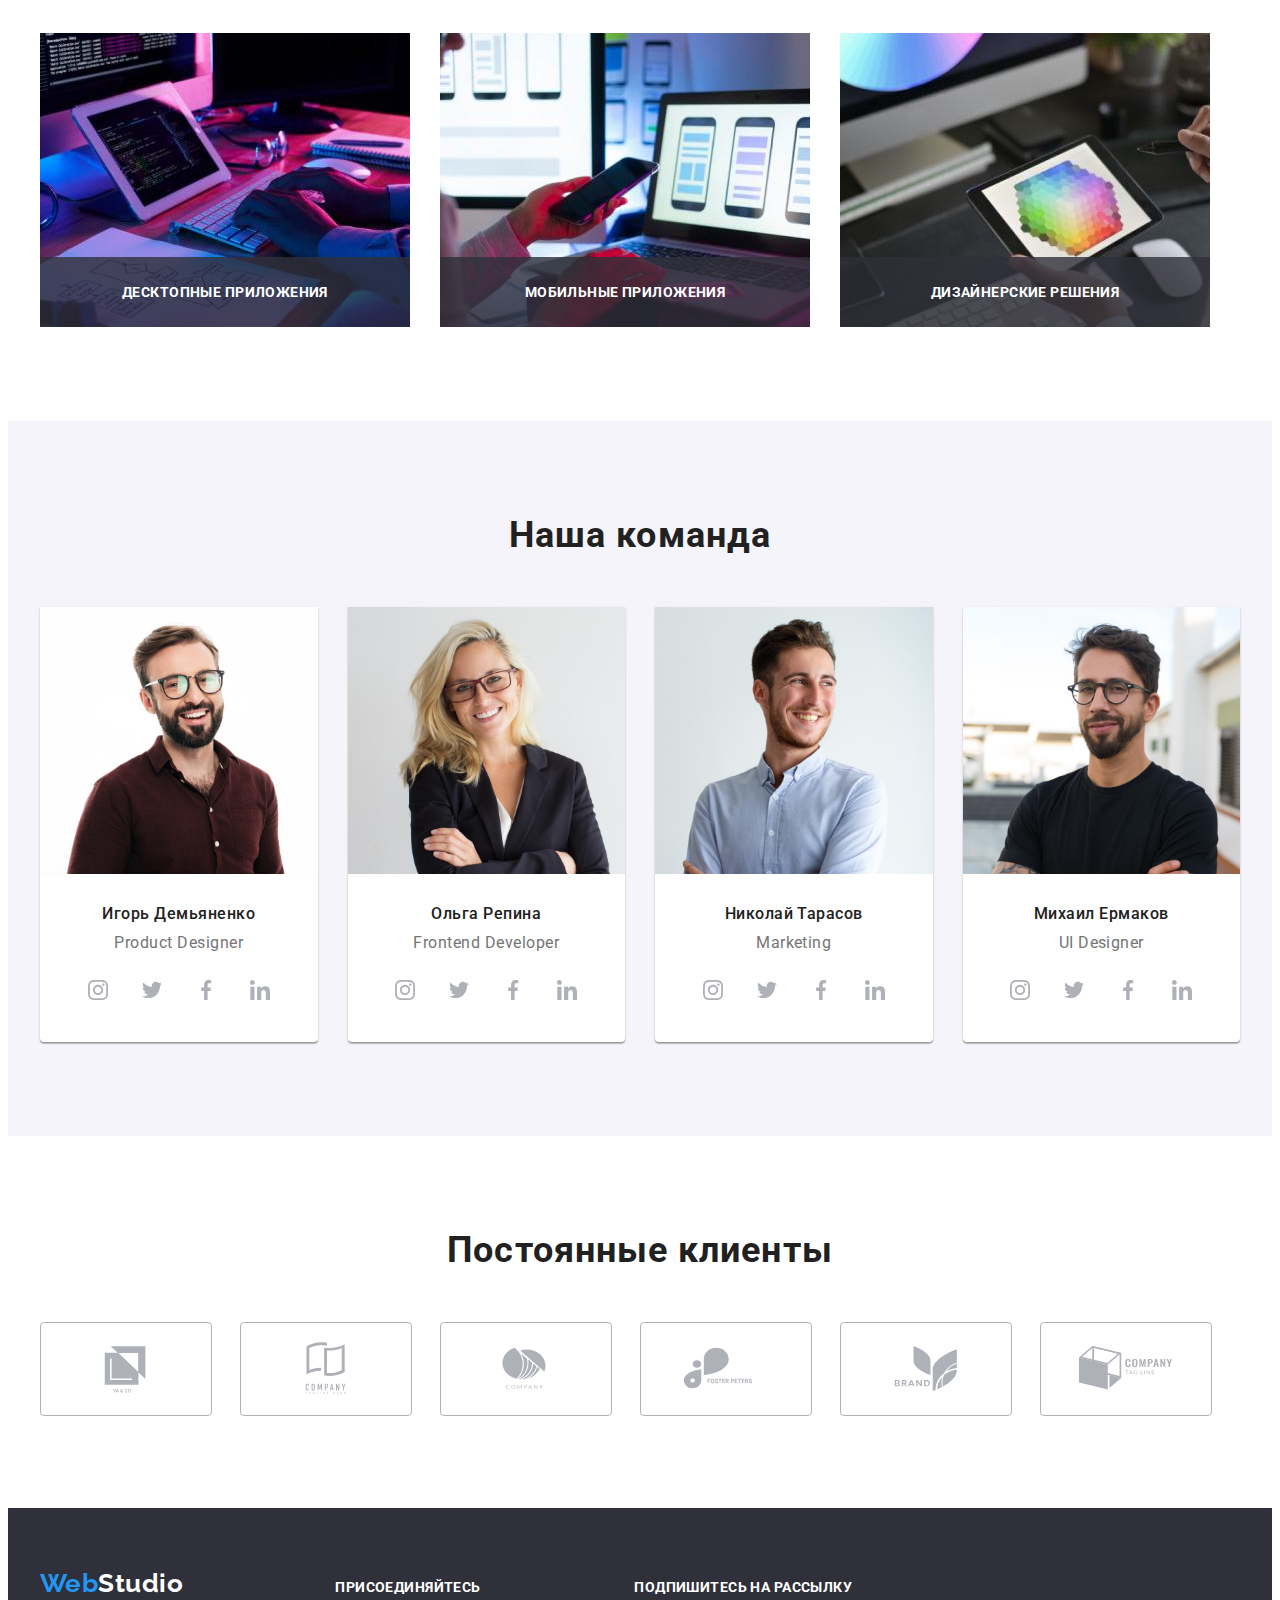
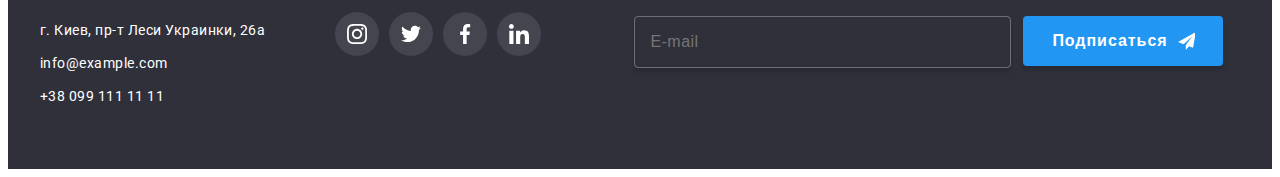
==== commit 52285d25: "commit220618" ====
--- a/index.html
+++ b/index.html
@@ -435,14 +435,10 @@
             </ul>
           </div>
 
-          <!---- <p class="footer-form-text">Подпишитесь на рассылку</p>
-            <form name="signup_form" autocomplete="on" novalidate>
-              <input type="email" name="email" placeholder="E-mail" />
-              <button type="submit">Подписаться</button>
-            </form>-->
-          <form class="footer-form">
-            <label class="footer-form-text"> Подпишитесь на рассылку</label>
-            <div class="footer-sign">
+          <!----footer-form-->
+          <div class="footer-form">
+            <p class="footer-form-text"> Подпишитесь на рассылку</p>
+            <form class="footer-form-details">
               <input class="footer-input" type="email" name="email" placeholder="E-mail" />
               <button class="footer-form-btn" type="submit">
                 Подписаться
@@ -450,7 +446,6 @@
                   <use href="./images/symbol-defs.svg#icon-icon-send"></use>
                 </svg>
               </button>
-            </div>
           </form>
         </div>
       </address>
@@ -485,7 +480,7 @@
                 <use href="./images/symbol-defs.svg#icon-email"></use>
               </svg>
             </div>
-            <div class="modal-field">
+            <div class="modal-field-text">
               <label for="user-text" class="modal-label">Комментарий</label>
               <textarea
                 name="user-text"
@@ -495,16 +490,18 @@
               ></textarea>
             </div>
             <div class="modal-agreement">
-          <div class="modal-field">
+          <div class="modal-field-check">
             <input
               type="checkbox"
               name="agreement"
               value="true"
-              class="modal-check"
+              class="modal-check visually-hidden"
               id="agreement"
             />
+           
             <label for="agreement" class="check-text"
-              >Соглашаюсь с рассылкой и принимаю Условия договора</label
+              >Соглашаюсь с рассылкой и принимаю 
+              <a href="" class="agreement-link">Условия договора</a></label
             >
           </div>
           <button class="modal-submit-btn" type="submit">Отправить</button>
--- a/css/styles.css
+++ b/css/styles.css
@@ -363,16 +363,12 @@
 .footer-soc-icon {
   fill: var(--white-color);
 }
-/* 
-.footer-form {
-  /* text-align: left; 
-  margin-left: 93px;
-  display: flex;*/
-/* display: flex;
-  margin-left: 93px;
-  flex-direction: row; }*/
-
-/* .footer-form-text {
+
+.footer-form-details {
+  display: flex;
+}
+
+.footer-form-text {
   font-weight: 700;
   font-size: 14px;
   line-height: 1.17;
@@ -381,19 +377,9 @@
   font-style: normal;
   color: rgba(255, 255, 255, 1);
   margin-bottom: 20px;
-} */
-.footer-form {
-  display: block;
-}
+}
+
 .footer-form-text {
-  /* margin-right: 12px;
-  font-style: normal;
-  color: rgba(255, 255, 255, 0.6);
-  font-weight: 400;
-  font-size: 14px;
-  letter-spacing: 00.03em;
-  line-height: 1.25;
-  text-align: left; */
   font-weight: 700;
   font-size: 14px;
   line-height: 1.17;
@@ -418,6 +404,19 @@
   box-shadow: 0px 4px 4px rgba(0, 0, 0, 0.15);
   padding-left: 29px;
   padding-right: 28px;
+  display: flex;
+  align-items: center;
+  justify-content: center;
+  width: 200px;
+  height: 50px;
+  border: none;
+  font-style: normal;
+  transition: background-color 250ms cubic-bezier(0.4, 0, 0.2, 1),
+    transform 100ms cubic-bezier(0.4, 0, 0.2, 1);
+}
+
+.footer-form-icon {
+  margin-left: 10px;
 }
 
 .footer-input {
@@ -425,7 +424,6 @@
   padding-bottom: 15px;
   padding-left: 15px;
   width: 358px;
-
   border: 1px solid rgba(255, 255, 255, 0.3);
   box-shadow: 0px 4px 4px rgba(0, 0, 0, 0.15);
   border-radius: 4px;
@@ -436,14 +434,7 @@
   letter-spacing: var(--letter-spacing);
   color: rgba(255, 255, 255, 0.6);
   margin-right: 12px;
-}
-
-.footer-input {
-  font-weight: 400;
-  font-size: 16px;
-  line-height: 1.25;
-  letter-spacing: var(--letter-spacing);
-  color: rgba(255, 255, 255, 0.6);
+  outline: none;
 }
 
 /*index-header*/
@@ -1024,10 +1015,6 @@
     visability 250ms cubic-bezier(0.4, 0, 0.2, 1);
 }
 
-.modal-form {
-  margin-left: auto;
-  margin-right: auto;
-}
 .modal-title {
   font-weight: 700;
   font-size: 20px;
@@ -1042,12 +1029,19 @@
   margin-bottom: 10px;
 }
 
+.modal-field-text {
+  margin-bottom: 20px;
+}
+
+.modal-field-check {
+  margin-bottom: 30px;
+}
 .modal-icon {
   position: absolute;
   display: flex;
-
   transform: translateY(-160%);
   margin-left: 12px;
+  cursor: pointer;
 }
 
 .modal-input {
@@ -1055,6 +1049,10 @@
   height: 40px;
   border: 1px solid rgba(33, 33, 33, 0.2);
   border-radius: 4px;
+  cursor: pointer;
+  padding-left: 42px;
+  outline: none;
+  transition: border 250ms cubic-bezier(0.4, 0, 0.2, 1);
 
   /* box-shadow: 0px 2px 1px rgba(0, 0, 0, 0.2), 0px 1px 1px rgba(0, 0, 0, 0.14),
     0px 2px 3px rgba(0, 0, 0, 0.12); */
@@ -1076,6 +1074,7 @@
   color: var(--secondary-text-color);
   display: block;
   margin-bottom: 4px;
+  outline: none;
 }
 
 .modal-agreement {
@@ -1090,10 +1089,15 @@
   line-height: 1.88;
   letter-spacing: 0.06em;
   border-radius: 4px;
-  /* box-shadow: 0px 4px 4px rgba(0, 0, 0, 0.15); */
-  width: 200px;
+  min-width: 200px;
   height: 50px;
-  border-color: #2196f3;
+  cursor: pointer;
+  border: none;
+  transition: background-color 250ms cubic-bezier(0.4, 0, 0.2, 1);
+  /* box-shadow: 0px 2px 1px rgba(0, 0, 0, 0.2), 0px 1px 1px rgba(0, 0, 0, 0.14),
+    0px 2px 3px rgba(0, 0, 0, 0.12); */
+
+  box-shadow: 0px 4px 4px rgba(0, 0, 0, 0.15);
 }
 
 .check-text {
@@ -1102,6 +1106,22 @@
   line-height: 1.71;
   letter-spacing: var(--letter-spacing);
   color: var(--secondary-text-color);
+  cursor: pointer;
+  display: flex;
+  align-items: center;
+  justify-content: center;
+  font-style: normal;
+}
+
+.check-text::before {
+  content: '';
+  width: 15px;
+  height: 16px;
+  border: 2px solid var(--main-text-color);
+  border-radius: 3px;
+  margin-right: 7px;
+  box-sizing: border-box;
+  font-style: normal;
 }
 
 .modal-text::placeholder {
@@ -1110,6 +1130,21 @@
   font-size: 14px;
   line-height: 1.71;
   letter-spacing: 0.01em;
+  cursor: pointer;
+}
+.modal-check {
+  cursor: pointer;
+  height: 15px;
+  width: 16px;
+  text-align: center;
+  color: var(--main-text-color);
+}
+
+.modal-check:checked + .check-text::before {
+  background-image: url(..//images/icon-check.svg);
+  border: none;
+  background-repeat: no-repeat;
+  background-position: center;
 }
 
 .modal-text {
@@ -1119,4 +1154,26 @@
   border-radius: 4px;
   resize: none;
   padding: 12px 16px;
-}
+  cursor: pointer;
+  outline: none;
+}
+
+.modal-text:focus {
+  border-color: var(--accent-color);
+}
+
+.modal-text:focus + .modal-icon {
+  fill: var(--accent-color);
+}
+
+.modal-field-check {
+  display: flex;
+  align-items: center;
+  justify-content: center;
+  margin-bottom: 30px;
+}
+
+.agreement-link {
+  margin-left: 5px;
+  color: var(--accent-text-color);
+}
